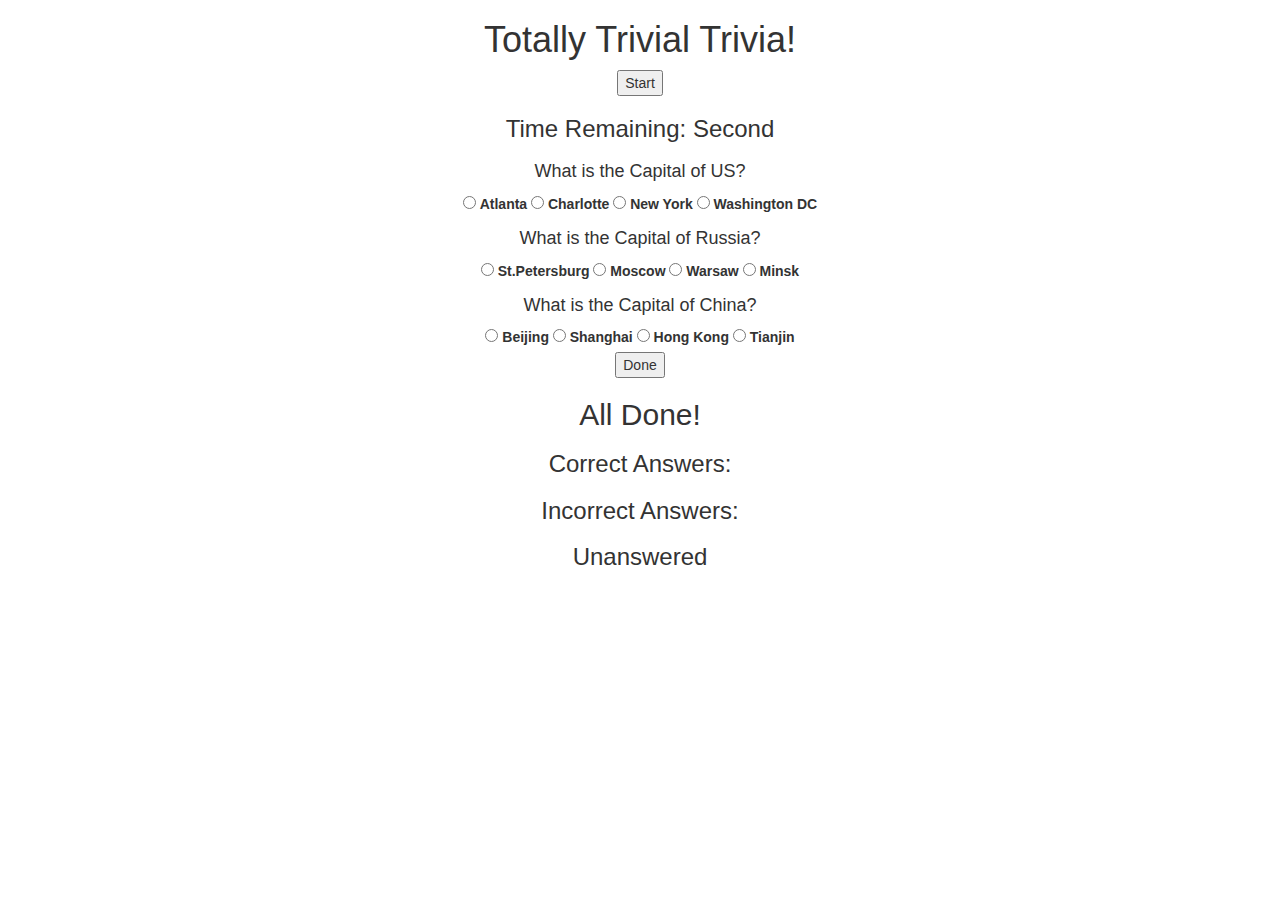
==== index.html @ c0f6a981 "upload index.html" ====
<!DOCTYPE html>
<html>
<head>
    <meta charset="utf-8" />
    <meta http-equiv="X-UA-Compatible" content="IE=edge">
    <title>TriviaGame</title>
    <meta name="viewport" content="width=device-width, initial-scale=1">
    <script type="text/javascript" src="https://cdnjs.cloudflare.com/ajax/libs/jquery/3.2.1/jquery.min.js"></script>
    <link rel="stylesheet" href="https://maxcdn.bootstrapcdn.com/bootstrap/3.3.7/css/bootstrap.min.css" integrity="sha384-BVYiiSIFeK1dGmJRAkycuHAHRg32OmUcww7on3RYdg4Va+PmSTsz/K68vbdEjh4u" crossorigin="anonymous">
    <link rel="stylesheet" type="text/css" media="screen" href="../TriviaGame/css/style.css" />
    <script src="../TriviaGame/javascript/app.js"></script>    
</head>
<body>
    <div class="row">
            <div class="col-lg-8 col-lg-offset-2 text-center">
                <h1>Totally Trivial Trivia!</h1>
            </div>
    <div class="row">
        <div class="col-lg-8 col-lg-offset-2 text-center">
            <button id="start">Start</button>
        </div>
    </div>
    <div id="questions">
        <div class="row">
            <div class="col-lg-8 col-lg-offset-2 text-center">
                <h3>Time Remaining: <span id="timer"></span> Second</h3>
                <div class="row">
                    <h4>What is the Capital of US?</h4>
                        <input type="radio" value="Atlanta" name="CapitalUS">
                            <label>Atlanta</label>
                        <input type="radio" value="Charlotte" name="CapitalUS">
                            <label>Charlotte</label>
                        <input type="radio" value="NewYork" name="CapitalUS">
                            <label>New York</label>
                        <input type="radio" value="Washington" name="CapitalUS">
                            <label>Washington DC</label>
                </div>
                <div class="row">
                    <h4>What is the Capital of Russia?</h4>
                        <input type="radio" value="StPetersburg" name="CapitalRU">
                            <label>St.Petersburg</label>
                        <input type="radio" value="Moscow" name="CapitalRU">
                            <label>Moscow</label>
                        <input type="radio" value="Warsaw" name="CapitalRU">
                            <label>Warsaw</label>
                        <input type="radio" value="Minsk" name="CapitalRU">
                            <label>Minsk</label>
                </div>
                <div class="row">
                    <h4>What is the Capital of China?</h4>
                        <input type="radio" value="Beijing" name="CapitalCH">
                            <label>Beijing</label>
                        <input type="radio" value="Shanghai" name="CapitalCH">
                            <label>Shanghai</label>
                        <input type="radio" value="HongKong" name="CapitalCH">
                            <label>Hong Kong</label>
                        <input type="radio" value="Tianjin" name="CapitalCH">
                            <label>Tianjin</label>
                </div>
            </div>
        </div>
        <div class="row">
            <div class="col-lg-8 col-lg-offset-2 text-center">
                <button id="done">Done</button>
            </div>
        </div>
    </div>
    <div id="alldone" class="container text-center">
        <h2>
            All Done!
        </h2>
        <h3>Correct Answers: <span id="correct"></span></h3>
        <h3>Incorrect Answers: <span id="incorrect"></span></h3>
        <h3>Unanswered <span id="unanswered"></span></h3>
    </div>
</body>
</html>
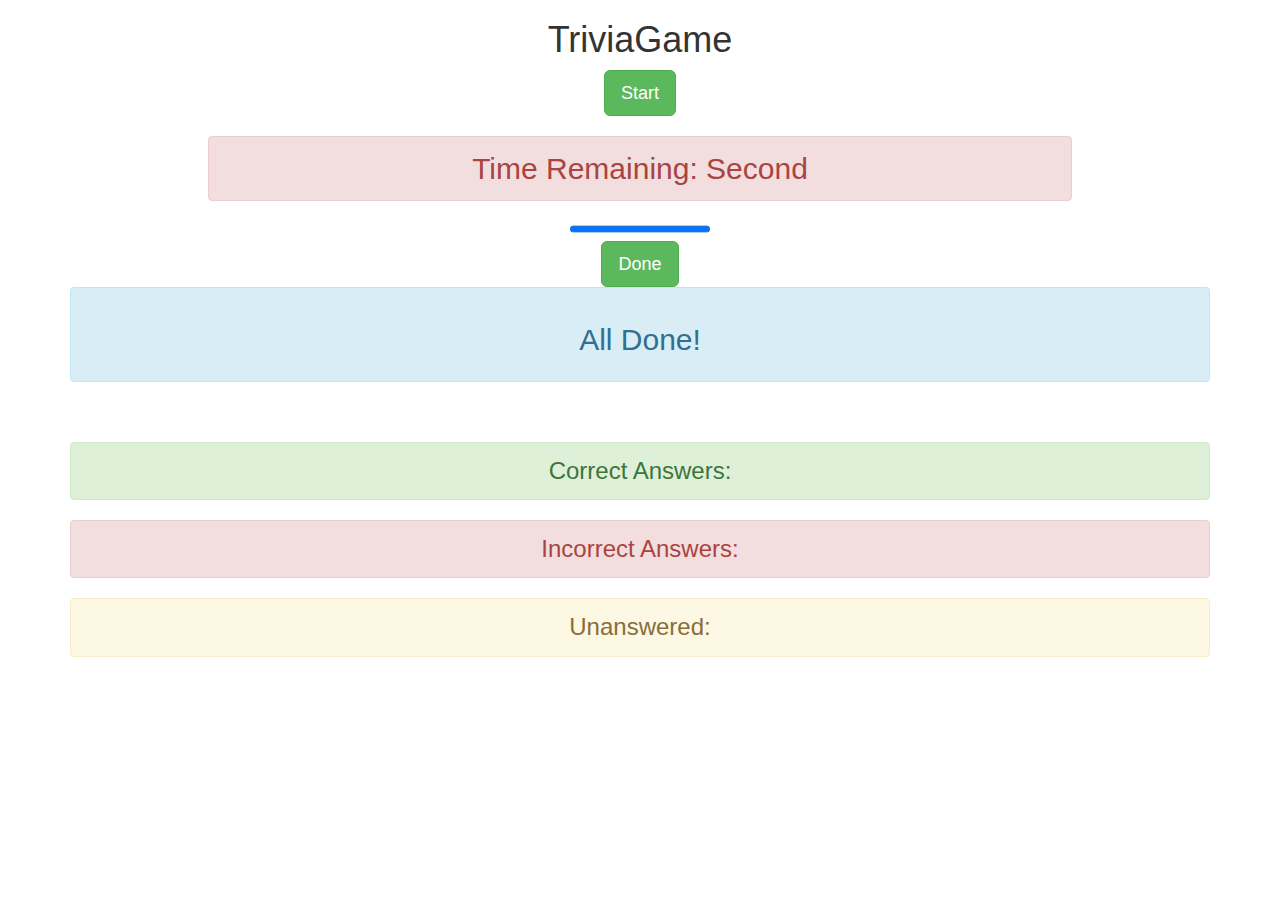
==== commit 8357c81b: "uploaded final version of Trivia Game" ====
--- a/index.html
+++ b/index.html
@@ -8,70 +8,45 @@
     <script type="text/javascript" src="https://cdnjs.cloudflare.com/ajax/libs/jquery/3.2.1/jquery.min.js"></script>
     <link rel="stylesheet" href="https://maxcdn.bootstrapcdn.com/bootstrap/3.3.7/css/bootstrap.min.css" integrity="sha384-BVYiiSIFeK1dGmJRAkycuHAHRg32OmUcww7on3RYdg4Va+PmSTsz/K68vbdEjh4u" crossorigin="anonymous">
     <link rel="stylesheet" type="text/css" media="screen" href="../TriviaGame/css/style.css" />
-    <script src="../TriviaGame/javascript/app.js"></script>    
+    <script src="../TriviaGame/js/app.js"></script>    
 </head>
 <body>
     <div class="row">
-            <div class="col-lg-8 col-lg-offset-2 text-center">
-                <h1>Totally Trivial Trivia!</h1>
+            <div class="col-lg-8 col-lg-offset-2 text-center">             
+                <h1>TriviaGame</h1>     
             </div>
     <div class="row">
         <div class="col-lg-8 col-lg-offset-2 text-center">
-            <button id="start">Start</button>
+            <button id="start" class="btn btn-success btn-lg">Start</button>
         </div>
     </div>
     <div id="questions">
         <div class="row">
             <div class="col-lg-8 col-lg-offset-2 text-center">
-                <h3>Time Remaining: <span id="timer"></span> Second</h3>
-                <div class="row">
-                    <h4>What is the Capital of US?</h4>
-                        <input type="radio" value="Atlanta" name="CapitalUS">
-                            <label>Atlanta</label>
-                        <input type="radio" value="Charlotte" name="CapitalUS">
-                            <label>Charlotte</label>
-                        <input type="radio" value="NewYork" name="CapitalUS">
-                            <label>New York</label>
-                        <input type="radio" value="Washington" name="CapitalUS">
-                            <label>Washington DC</label>
-                </div>
-                <div class="row">
-                    <h4>What is the Capital of Russia?</h4>
-                        <input type="radio" value="StPetersburg" name="CapitalRU">
-                            <label>St.Petersburg</label>
-                        <input type="radio" value="Moscow" name="CapitalRU">
-                            <label>Moscow</label>
-                        <input type="radio" value="Warsaw" name="CapitalRU">
-                            <label>Warsaw</label>
-                        <input type="radio" value="Minsk" name="CapitalRU">
-                            <label>Minsk</label>
-                </div>
-                <div class="row">
-                    <h4>What is the Capital of China?</h4>
-                        <input type="radio" value="Beijing" name="CapitalCH">
-                            <label>Beijing</label>
-                        <input type="radio" value="Shanghai" name="CapitalCH">
-                            <label>Shanghai</label>
-                        <input type="radio" value="HongKong" name="CapitalCH">
-                            <label>Hong Kong</label>
-                        <input type="radio" value="Tianjin" name="CapitalCH">
-                            <label>Tianjin</label>
-                </div>
+                <h2 class="alert alert-danger" role="alert">Time Remaining: <span id="timer"></span> Second</h2>
+                <progress value="100" max="100"></progress>
+                <div class="row  capitals">
+                </div>          
             </div>
         </div>
         <div class="row">
             <div class="col-lg-8 col-lg-offset-2 text-center">
-                <button id="done">Done</button>
+                <button id="done" class="btn btn-success btn-lg">Done</button>
             </div>
         </div>
     </div>
-    <div id="alldone" class="container text-center">
-        <h2>
-            All Done!
-        </h2>
-        <h3>Correct Answers: <span id="correct"></span></h3>
-        <h3>Incorrect Answers: <span id="incorrect"></span></h3>
-        <h3>Unanswered <span id="unanswered"></span></h3>
+    <div class="row">
+        <div id="alldone" class="container text-center">
+            <div class="alert alert-info" role="alert">
+                <h2>
+                All Done!
+                </h2>
+            </div>
+            <br>
+            <h3 class="alert alert-success">Correct Answers: <span id="correct"></span></h3>
+            <h3 class="alert alert-danger">Incorrect Answers: <span id="incorrect"></span></h3>
+            <h3 class="alert alert-warning">Unanswered: <span id="unanswered"></span></h3>
+        </div>
     </div>
 </body>
 </html>